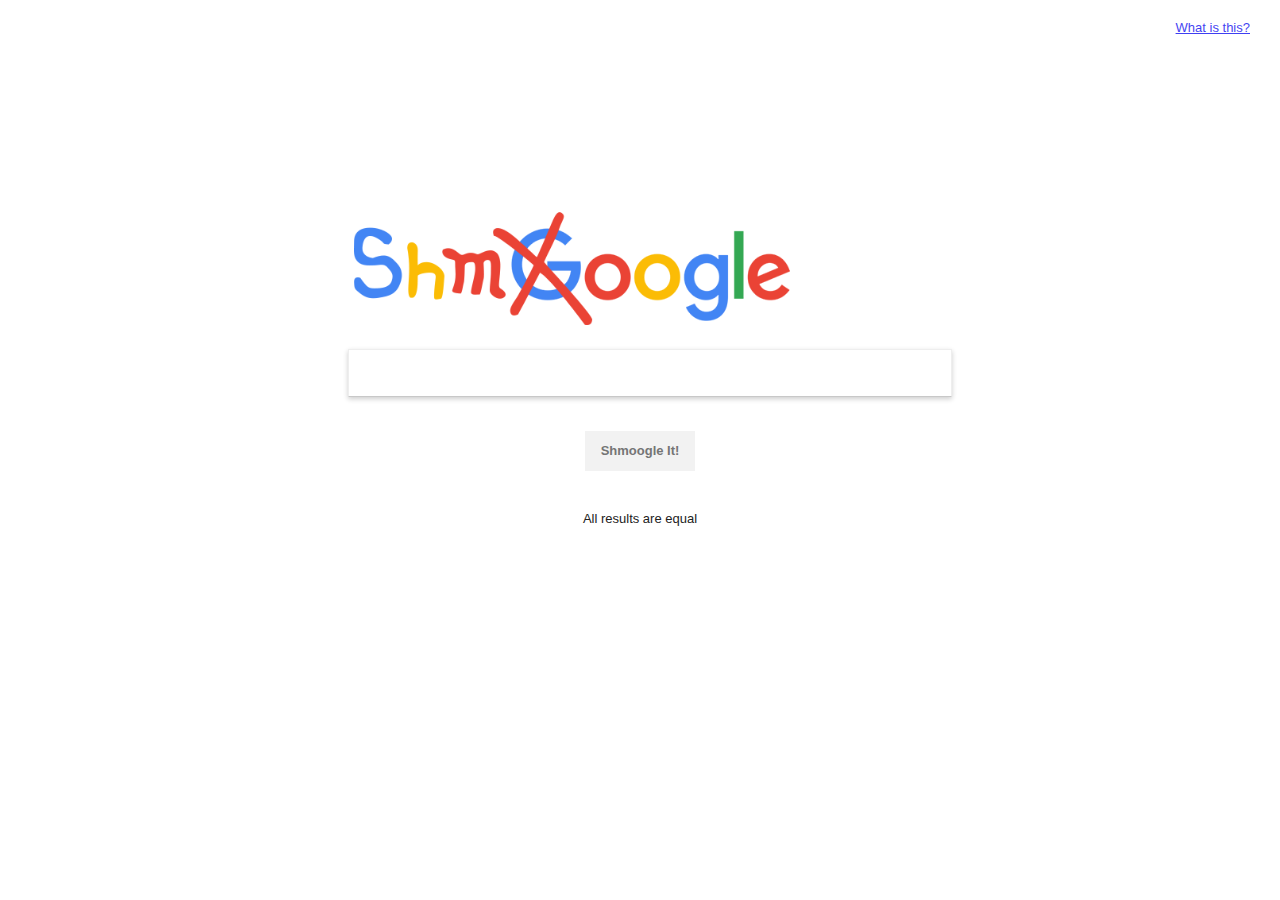
==== index.html @ b1da7d29 "Client" ====
<!doctype html>

<html lang="en">
<head>
  <meta charset="utf-8">

  <title>Shmoogle</title>
  <meta name="description" content="The HTML5 Herald">
  <meta name="author" content="SitePoint">
  <link href="https://fonts.googleapis.com/css?family=Gochi+Hand" rel="stylesheet">

  <link rel="stylesheet" href="css/styles.css">
  <link rel="stylesheet" href="css/jquery.popdown.css">


</head>

<body>
  <div id="main_page_container">
  	<div class="header">
  		<ul>
        <li><a href="about.html" class="popdown btn" title="About">What is this?</a></li>
  		</ul>
  	</div>
  	<div id="main_search_container">
	  	<div class="logo"></div>
	  	<input id="main_input_field"/>
	  	<button class="submit_btn">Shmoogle It!</button>
	  	<div class="disclaimer">All results are equal</div>
  	</div>
  </div>

  <div id="results_page_container">
  	<div class="header">
  		<div class="logo"></div>
  		<input id="results_input_field"/>
  		<button class="submit_btn">Shmoogle It!</button>
  	</div>

  	<div id="results_container">
  		<div id="resultsCounter"></div>

  	</div>
  </div>


  <script src="https://code.jquery.com/jquery-3.2.1.min.js"
  crossorigin="anonymous"></script>
  <script src="js/scripts.js"></script>
    <script src="js/jquery.popdown.min.js"></script>

</body>
</html>
---- css/styles.css ----
* {
	font-family: Arial, sans-serif;
}

body, html {
	padding: 0;
	margin: 0; 
}

#main_page_container {
	display: none;
}

#main_page_container .header {
	height: 65px;
	width: 100%;
}

#main_page_container .header ul{
	float: right;
	list-style: none;
}


#main_page_container .header ul li{
	font-size: 13px;
	color: #000;
	line-height:24px;
	opacity:0.75;
	padding: 0 30px;
	cursor: pointer;
}

#main_search_container {
	width: 585px;
	margin: 0 auto;
	margin-top: 140px;
}

#main_search_container .logo {
	background: url(../images/shmoogle_logo.png) top left no-repeat;
	width: 704px;
    height: 124px;
    margin: 0 auto;
    background-size: contain;
    position: relative;
    left: -10px;
} 

#main_search_container input {
	margin-top: 20px;
	width: 100%;
	height: 44px;
	border: 1px #eee solid;
	border-bottom: 1px #c8c8c8 solid;
	box-shadow: 0px 2px 5px rgba(0,0,0,0.2);
	outline-color: #000;
	font-size: 16px;
	line-height: 44px;
	padding-left: 15px;

}

#main_search_container input:focus {
	outline: none;
}


#main_search_container button {
	background-color: rgb(242,242,242);
	padding: 0 16px;
	height: 40px;
	line-height: 40px;
	border: none;
	color: rgb(117,117,117);
	font-size: 13px;
	font-weight: bold;
	margin: 34px auto;
	display: block;
}

#main_search_container button:hover {

	border: 1px solid #999;
	line-height: 38px;
	box-shadow: 0px 0px 3px rgba(0,0,0,0.3);
	cursor: pointer;


}

#main_search_container .disclaimer{
	font-size: 13px;
	color: rgb(34,34,34);
	line-height: 28px;
	width: 100%;
	text-align: center;
}

#results_page_container {
	display: none;
	width: 100%;
	background: url(../images/preloader.gif) center center no-repeat;
	height: 100vh;
}

#results_page_container .header {
	background-color: rgb(250,250,250);
	height:80px;
	border-bottom: 1px #eee solid;
	width: 100%;

}

#results_page_container .header .logo {
	background: url(../images/shmoogle_logo.png) center left no-repeat;
	width: 290px;
    height: 60px;
    background-size: cover;
    display: inline-block;
    margin-top: 10px;
    float: left;

} 

#results_page_container .header button {
	background-color: rgb(230,230,230);
	padding: 0 16px;
	height: 40px;
	line-height: 40px;
	border: none;
	color: rgb(117,117,117);
	font-size: 13px;
	font-weight: bold;
	display: block;
	position: relative;
	top: 20px;
	left: 15px;
}

#results_page_container .header button:hover {

	border: 1px solid #999;
	line-height: 38px;
	box-shadow: 0px 0px 3px rgba(0,0,0,0.3);
	cursor: pointer;
	left: 14px;


}

#results_page_container .header input {
	width: 540px;
	height: 44px;
	border: 1px #eee solid;
	border-bottom: 1px #c8c8c8 solid;
	box-shadow: 0px 1px 3px rgba(0,0,0,0.2);
	outline-color: #000;
	font-size: 16px;
	line-height: 44px;
	padding-left: 15px;
	float: left;
	margin-top: 16px;
	margin-left: -40px;

}

#results_page_container .header input:focus {
	outline: none;
}

#results_page_container #results_container {
	width: 540px;
	margin-left: 170px;
}

#results_page_container #results_container #resultsCounter {
	margin-top: 20px;
	font-size: 13px;
	color:rgb(128,128,128);
}



.result{
	margin-top: 30px;
}

.result .title {
	font-size: 18px;
	color: rgb(26,13,171);
	line-height: 22px;
	text-decoration: none;
}

.result .title:hover {
	text-decoration: underline;
}

.result .originalPosition{
	font-family: 'Gochi Hand', cursive;
	font-size: 22px;
	color: #000;
	/*margin-left: 15px;
	position: relative;
	top: -8px;
*/

}

.result .url {
	font-size: 14px;
	color: rgb(0, 102, 33);
	line-height: 16px;
	white-space: nowrap;
	margin-top: -2px;
}

.result .content {
	font-size: 13px;
	color: rgb(84,84,84);
	line-height: 18.2px;
	margin-top: 1px;
}
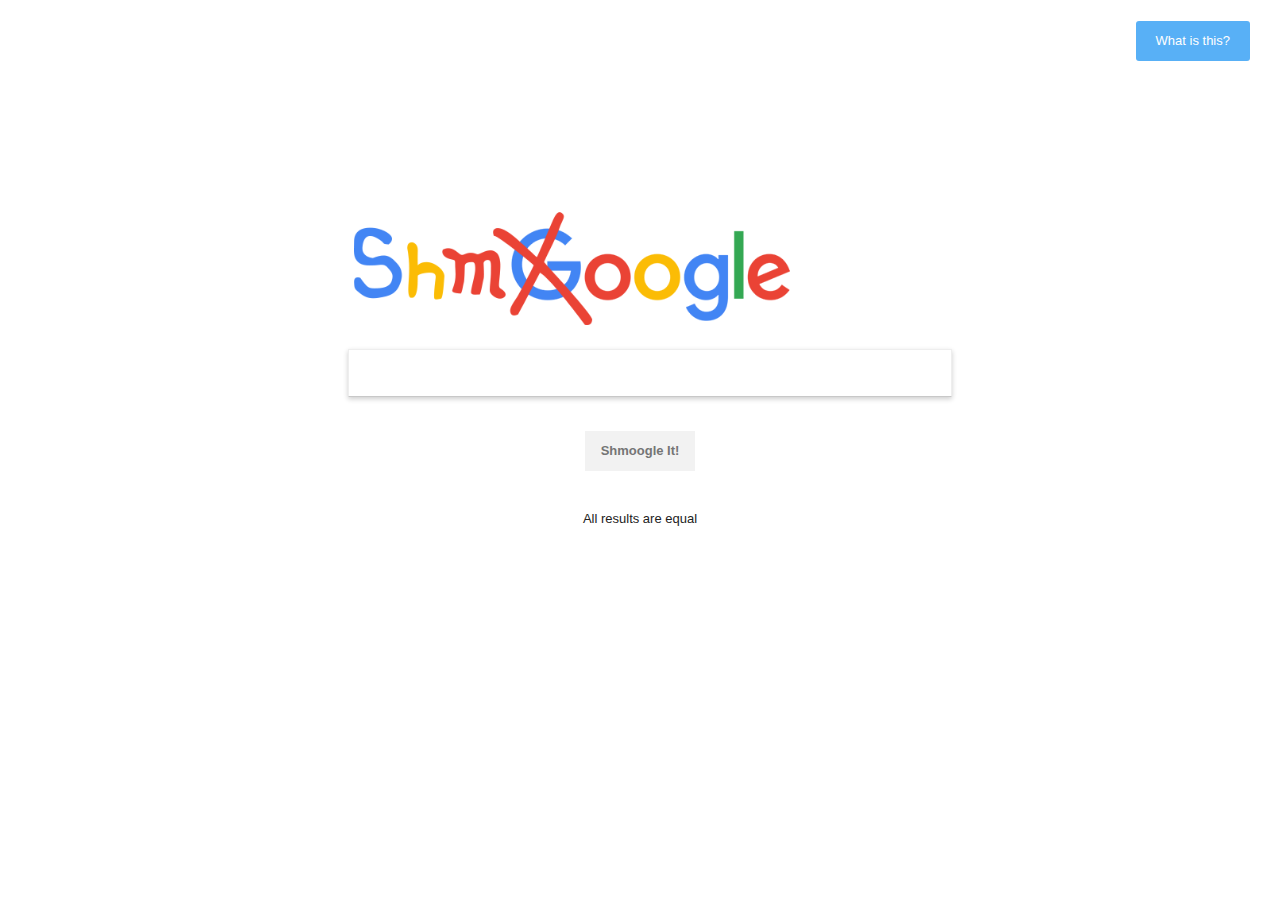
==== commit 3c18b46b: "bigger about button" ====
--- a/index.html
+++ b/index.html
@@ -12,14 +12,16 @@
   <link rel="stylesheet" href="css/styles.css">
   <link rel="stylesheet" href="css/jquery.popdown.css">
 
+  <link rel="icon" href="images/favicon.ico" type="image/x-icon" />
+
 
 </head>
 
 <body>
   <div id="main_page_container">
   	<div class="header">
-  		<ul>
-        <li><a href="about.html" class="popdown btn" title="About">What is this?</a></li>
+  		<ul class="about">
+        <li><a href="js/about.html" class="popdown btn" title="About">What is this?</a></li>
   		</ul>
   	</div>
   	<div id="main_search_container">
@@ -35,6 +37,9 @@
   		<div class="logo"></div>
   		<input id="results_input_field"/>
   		<button class="submit_btn">Shmoogle It!</button>
+      <ul class="about">
+        <li><a href="js/about.html" class="popdown btn" title="About">What is this?</a></li>
+      </ul>
   	</div>
 
   	<div id="results_container">
@@ -46,8 +51,9 @@
 
   <script src="https://code.jquery.com/jquery-3.2.1.min.js"
   crossorigin="anonymous"></script>
-  <script src="js/scripts.js"></script>
-    <script src="js/jquery.popdown.min.js"></script>
+  <script src="js/jquery.popdown.min.js"></script>
+  <script src="js/common.js?v=1"></script>
+  <script src="js/scripts.js?v=1"></script>
 
 </body>
 </html>--- a/css/styles.css
+++ b/css/styles.css
@@ -16,19 +16,36 @@
 	width: 100%;
 }
 
-#main_page_container .header ul{
-	float: right;
+.about{
+	position: absolute;
+	right: 30px;
+	top: 5px;
 	list-style: none;
 }
 
 
-#main_page_container .header ul li{
-	font-size: 13px;
-	color: #000;
+.about li{
+	
+}
+
+.about li a:hover {
+	background-color: #00BCD4;
+}
+
+.about li a{
+	color: #fff;
+	text-decoration: none;
+	font-size: 13px;
+	
 	line-height:24px;
 	opacity:0.75;
-	padding: 0 30px;
+	padding: 0 20px;
 	cursor: pointer;
+	background-color: #2196F3;
+	height: 40px;
+	border-radius: 3px;
+	line-height: 40px;
+	display: block;
 }
 
 #main_search_container {
@@ -221,4 +238,106 @@
 	color: rgb(84,84,84);
 	line-height: 18.2px;
 	margin-top: 1px;
-}+}
+
+
+.noResults{
+	font-size: 30px;
+	color: #333;
+	margin-top: 30px;
+}
+
+/***************************  SPLIT SCREEN ********************/
+
+
+
+.search_header {
+	background-color: rgb(250,250,250);
+	height:80px;
+	width: 100%;
+	text-align: center;
+
+}
+
+.search_header .input_container {
+	width: 700px;
+	margin: 0 auto;
+}
+
+.search_header button {
+	background-color: rgb(230,230,230);
+	padding: 0 16px;
+	height: 40px;
+	line-height: 40px;
+	border: none;
+	color: rgb(117,117,117);
+	font-size: 13px;
+	font-weight: bold;
+	display: block;
+	position: relative;
+	top: 20px;
+	left: 15px;
+}
+
+.search_header button:hover {
+
+	border: 1px solid #999;
+	line-height: 38px;
+	box-shadow: 0px 0px 3px rgba(0,0,0,0.3);
+	cursor: pointer;
+	left: 14px;
+
+
+}
+
+.search_header input {
+	width: 540px;
+	height: 44px;
+	border: 1px #eee solid;
+	border-bottom: 1px #c8c8c8 solid;
+	box-shadow: 0px 1px 3px rgba(0,0,0,0.2);
+	outline-color: #000;
+	font-size: 16px;
+	line-height: 44px;
+	padding-left: 15px;
+	float: left;
+	margin-top: 16px;
+	margin-left: -40px;
+
+}
+
+
+
+
+.half_page {
+	width: 50%;
+	float: left;
+	background: url(../images/preloader.gif) center center no-repeat;
+	box-shadow: 2px 1px 1px rgba(0,0,0,0.2);
+	height: 100vh;
+}
+
+.half_page .header {
+	text-align: center;
+}
+
+.half_page .header .logo{
+	float: none !important;
+}
+
+.google_results .header .logo {
+	width: 155px !important;
+	background-image: url(../images/google_logo.png) !important;
+	background-size: contain !important;
+	background-position:  center center;
+}
+
+.split #results_page_container {
+	background: none !important;
+}
+
+#results_page_container #results_container {
+	width: 70% !important;
+	margin-left: 10% !important;
+	min-height: calc(100vh - 80px);
+}
